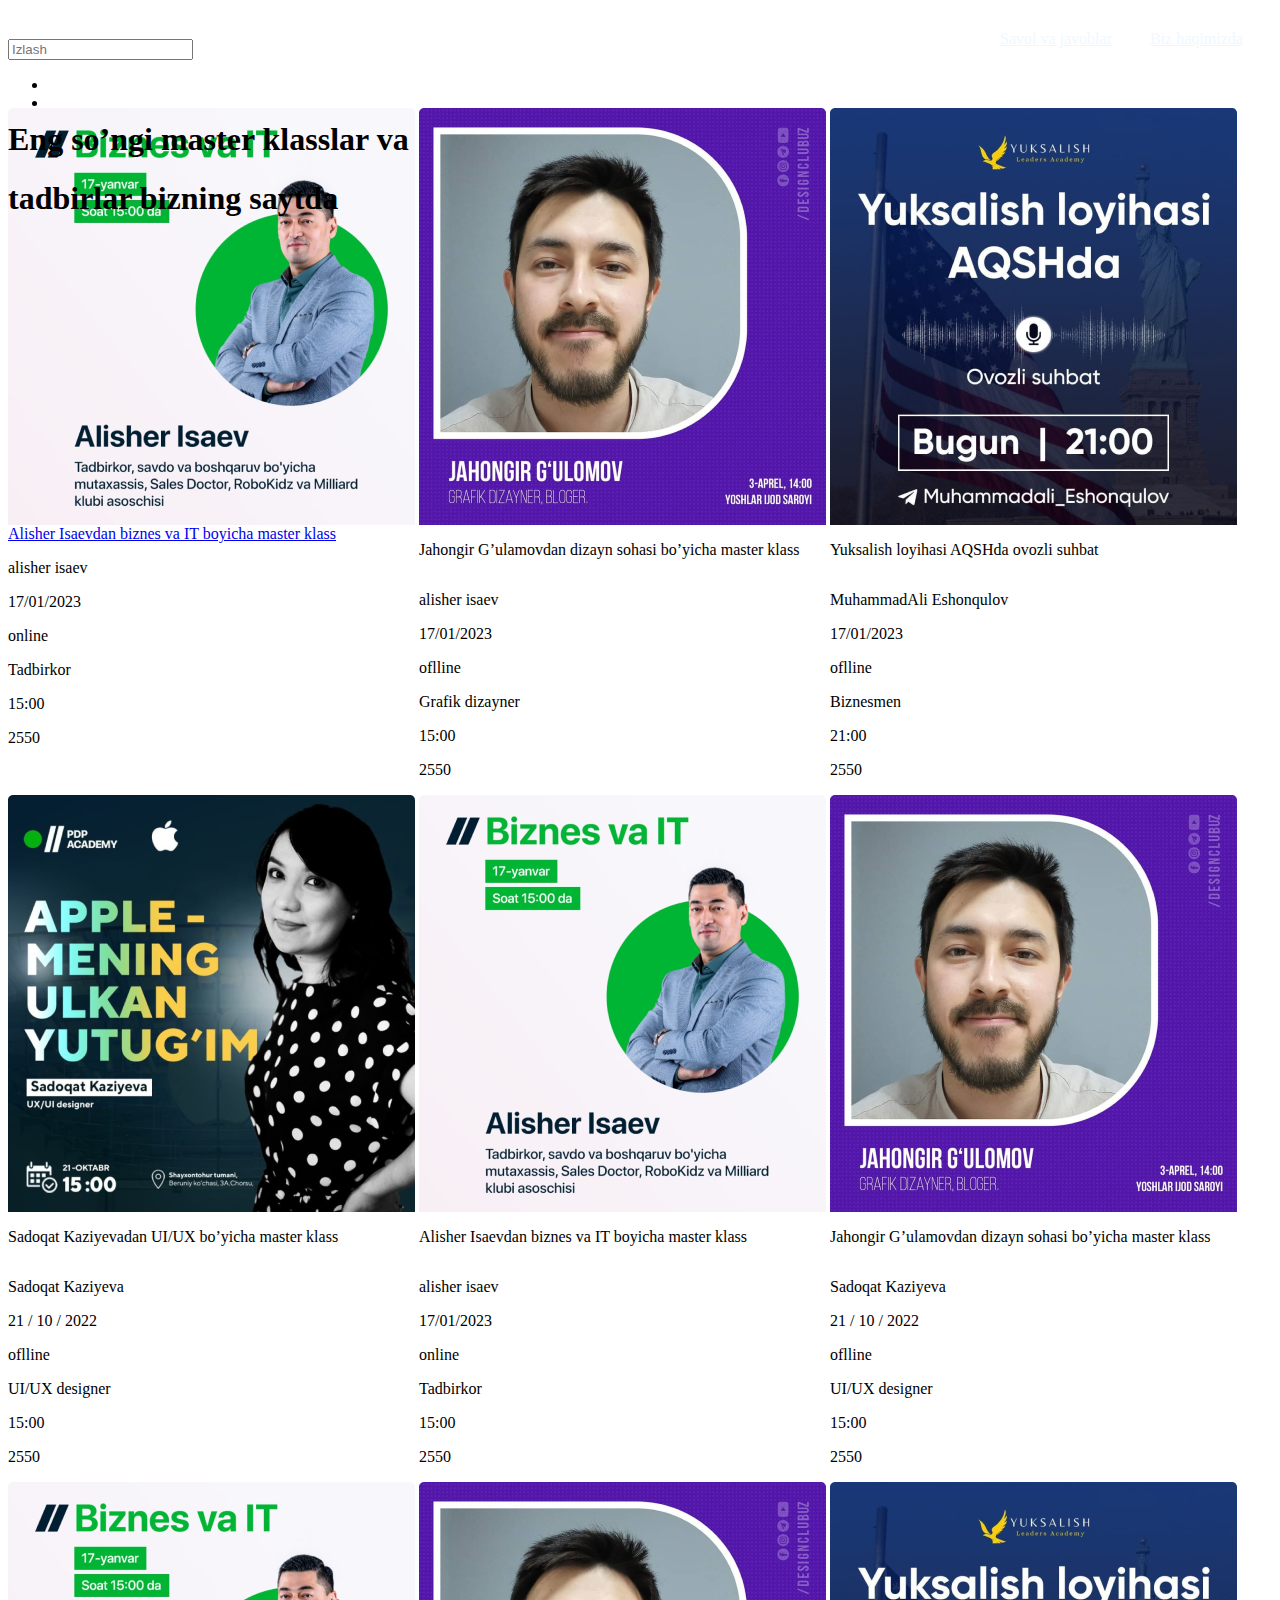
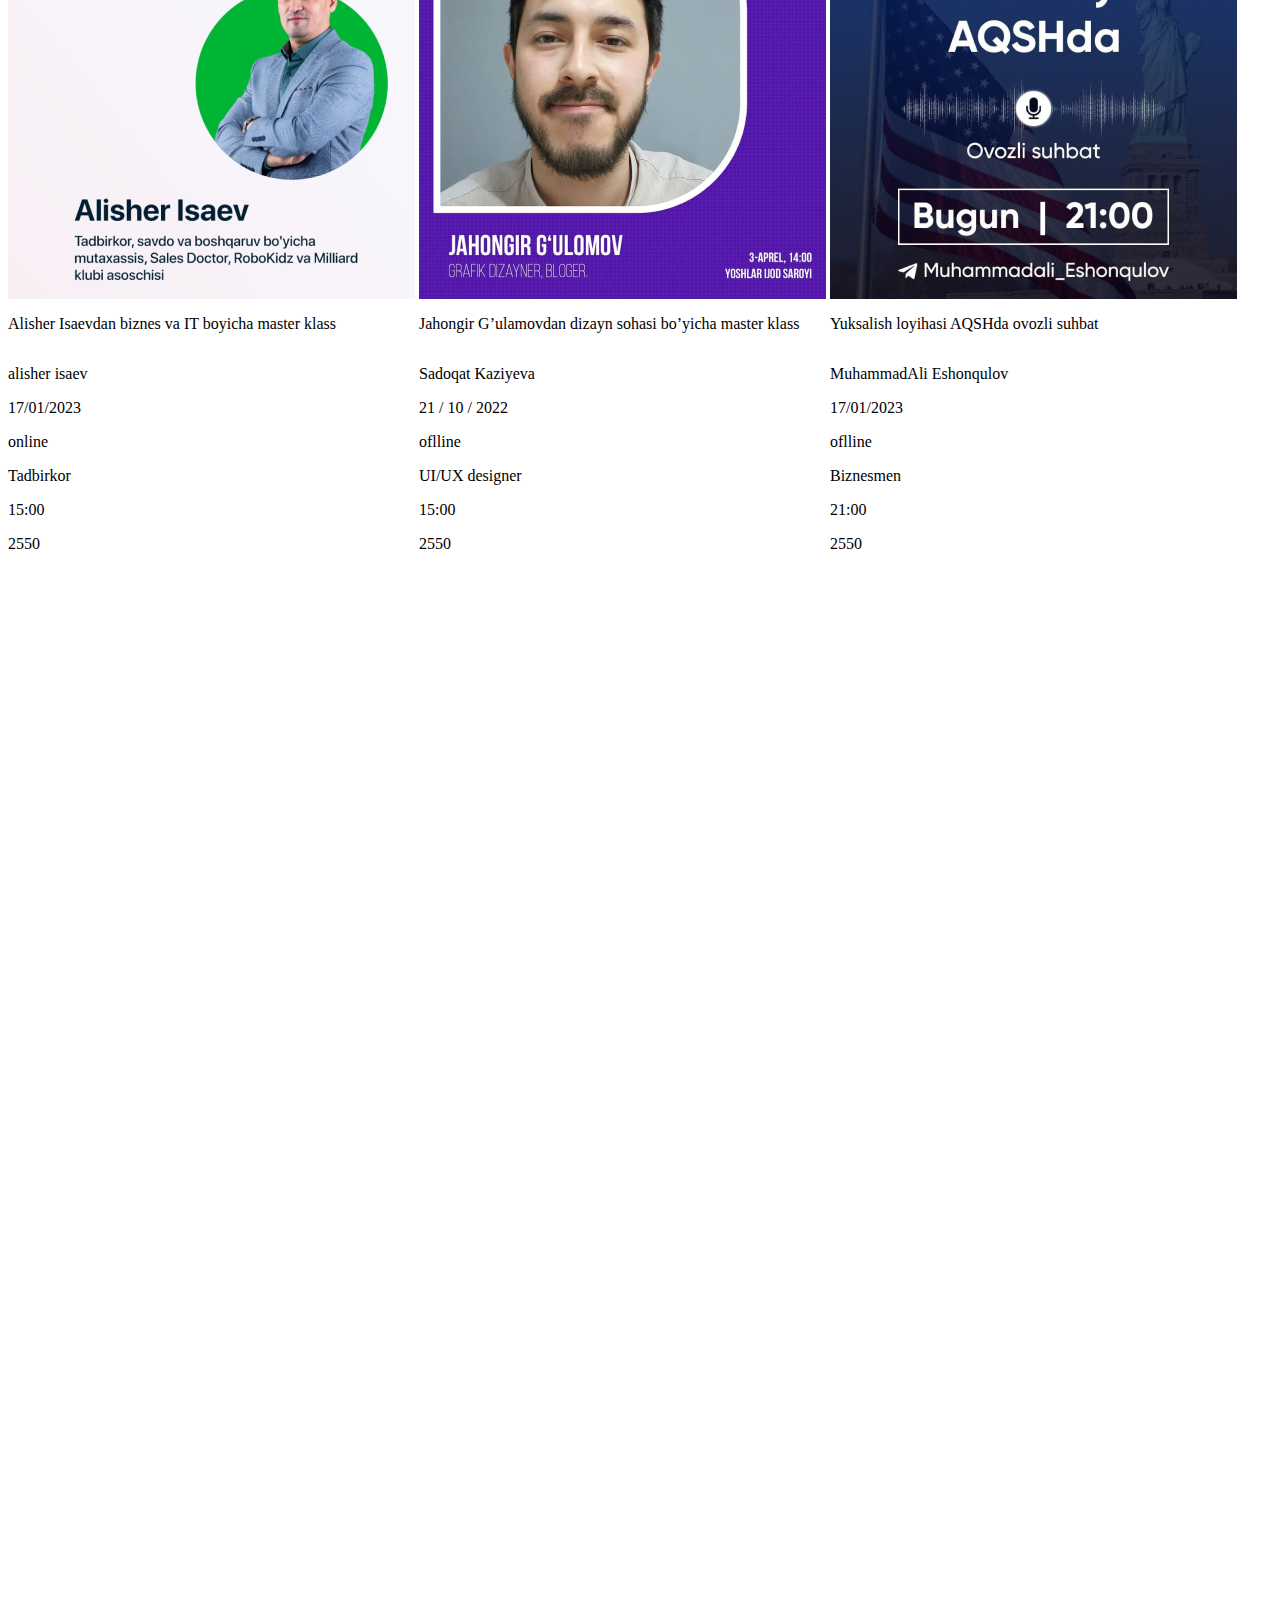
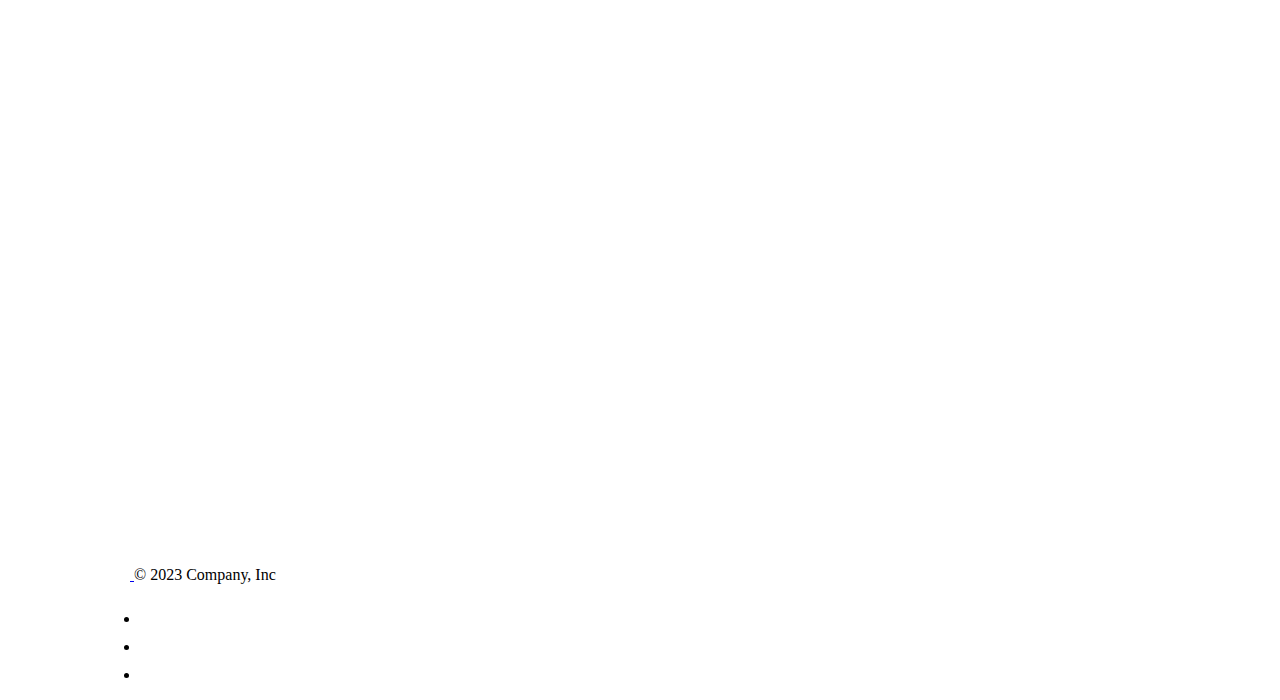
==== index.html @ d79d6d28 "kjdfhvj" ====
<!DOCTYPE html>
<html lang="en">

<head>
    <meta charset="UTF-8" />
    <meta http-equiv="X-UA-Compatible" content="IE=edge" />
    <meta name="viewport" content="width=device-width, initial-scale=1.0" />
    <title>Document</title>
    <link href="https://cdn.jsdelivr.net/npm/bootstrap@5.3.0-alpha3/dist/css/bootstrap.min.css" rel="stylesheet" integrity="sha384-KK94CHFLLe+nY2dmCWGMq91rCGa5gtU4mk92HdvYe+M/SXH301p5ILy+dN9+nJOZ" crossorigin="anonymous">
<link rel="stylesheet" href="style.css">
</head>

<body>
  <header style="width: 100%; height: 100px;" class=" p-3 mb-2 bg-primary">
<img class="top" src="img/Pressa.svg" alt="">

<nav class="navbar  w-25 p-3 position-absolute top-0 start-50 translate-middle-x ">
    <div class="container-fluid ">
      <form class="d-flex " role="search">
        <input class="form-control me-2 p-3 mb-2 bg-primary text-white h-25" type="Izlash" placeholder="Izlash" aria-label="Izlash">
      </form>
    </div>
  </nav>
  <ul class="nav justify-content-end">
    <li class="nav-item">
      <a class="nav-link active text-white biz" aria-current="page" href="polz.html">Biz haqimizda</a>
    </li>
    <li class="nav-item">
      <a class="nav-link text-white savol" href="commets.html">Savol va javoblar</a>
    </li>
  </ul>
  <button type="button" class="btn btn-warning aboab text-white">+E’lon berish</button>
  </header>

<div class="bg-primary pr" style="width: 100%; height: 389px">
    <h1 class="text-white position-absolute  start-50 translate-middle">
        Eng so’ngi master klasslar va
    </h1>
    <h1 class="text-white position-absolute top-50 start-50 translate-middle"> tadbirlar bizning saytda</h1>
</div>
<div class="biba">
  <div class="card_ads_wraper w-[407px] h-[692px]">
    <div class="card">
        <img src="img/дядя-с-хромокеем.png" alt="" width="407" height="417">
        <a href="commets.html"> Alisher Isaevdan biznes va IT boyicha master klass</a>
        <div class="addilustrat grid grid-cols-2">
            <p class="text-ig"><i class="fa-solid fa-user text-[#006AFF]"></i>alisher isaev</p>
            <p class="text-ig"><i class="fa-regular fa-calendar text-[#006AFF]"></i>17/01/2023</p>
            <p class="text-ig"><i class="fa-solid fa-globe text-[#006AFF]"></i>online</p>
            <p class="text-ig"><i class="fa-solid fa-tv text-[#006AFF]"></i>Tadbirkor</p>
            <p class="text-ig"><i class="fa-regular fa-clock text-[#006AFF]"></i>15:00</p>
            <p class="text-ig"><i class="fa-regular fa-eye text-[#006AFF]"></i>2550</p>
        </div>
    </div>
</div>
</div>
<div class="biba">
<div class="card_ads_wraper w-[407px] h-[692px]">
    <div class="card">
        <img src="img/дядя-фиол — копия.png" alt="" width="407" height="417">
        <p class="font-semibold text-[24px] text-[#333333] p-[30px]">Jahongir G’ulamovdan dizayn sohasi bo’yicha master klass</p>
        <div class="addilustrat grid grid-cols-2">
            <p class="text-ig"><i class="fa-solid fa-user text-[#006AFF]"></i>alisher isaev</p>
            <p class="text-ig"><i class="fa-regular fa-calendar text-[#006AFF]"></i>17/01/2023</p>
            <p class="text-ig"><i class="fa-solid fa-globe text-[#006AFF]"></i>oflline</p>
            <p class="text-ig"><i class="fa-solid fa-tv text-[#006AFF]"></i>Grafik dizayner</p>
            <p class="text-ig"><i class="fa-regular fa-clock text-[#006AFF]"></i>15:00</p>
            <p class="text-ig"><i class="fa-regular fa-eye text-[#006AFF]"></i>2550</p>
        </div>
    </div>
</div>
</div>
<div class="biba">
<div class="card_ads_wraper w-[407px] h-[692px]">
    <div class="card">
        <img src="img/ало.png" alt="" width="407" height="417">
        <p class="font-semibold text-[24px] text-[#333333] p-[30px]">Yuksalish loyihasi AQSHda ovozli suhbat</p>
        <div class="addilustrat grid grid-cols-2">
            <p class="text-ig"><i class="fa-solid fa-user text-[#006AFF]"></i>MuhammadAli Eshonqulov</p>
            <p class="text-ig"><i class="fa-regular fa-calendar text-[#006AFF]"></i>17/01/2023</p>
            <p class="text-ig"><i class="fa-solid fa-globe text-[#006AFF]"></i>oflline</p>
            <p class="text-ig"><i class="fa-solid fa-tv text-[#006AFF]"></i>Biznesmen</p>
            <p class="text-ig"><i class="fa-regular fa-clock text-[#006AFF]"></i>21:00</p>
            <p class="text-ig"><i class="fa-regular fa-eye text-[#006AFF]"></i>2550</p>
        </div>
    </div>
</div>
</div>
<div class="biba">
<div class="card_ads_wraper w-[407px] h-[692px]">
    <div class="card">
        <img src="img/тетя-яблоко.png" alt="" width="407" height="417">
        <p class="font-semibold text-[24px] text-[#333333] p-[30px]">Sadoqat Kaziyevadan UI/UX bo’yicha master klass</p>
        <div class="addilustrat grid grid-cols-2">
            <p class="text-ig"><i class="fa-solid fa-user text-[#006AFF]"></i>Sadoqat Kaziyeva</p>
            <p class="text-ig"><i class="fa-regular fa-calendar text-[#006AFF]"></i>21 / 10 / 2022</p>
            <p class="text-ig"><i class="fa-solid fa-globe text-[#006AFF]"></i>oflline</p>
            <p class="text-ig"><i class="fa-solid fa-tv text-[#006AFF]"></i>UI/UX designer</p>
            <p class="text-ig"><i class="fa-regular fa-clock text-[#006AFF]"></i>15:00</p>
            <p class="text-ig"><i class="fa-regular fa-eye text-[#006AFF]"></i>2550</p>
        </div>
    </div>
</div>
</div>
<div class="biba">
<div class="card_ads_wraper w-[407px] h-[692px]">
    <div class="card">
        <img src="img/дядя-с-хромокеем — копия.png" alt="" width="407" height="417">
        <p class="font-semibold text-[24px] text-[#333333] p-[30px]">Alisher Isaevdan biznes va IT boyicha master klass</p>
        <div class="addilustrat grid grid-cols-2">
            <p class="text-ig"><i class="fa-solid fa-user text-[#006AFF]"></i>alisher isaev</p>
            <p class="text-ig"><i class="fa-regular fa-calendar text-[#006AFF]"></i>17/01/2023</p>
            <p class="text-ig"><i class="fa-solid fa-globe text-[#006AFF]"></i>online</p>
            <p class="text-ig"><i class="fa-solid fa-tv text-[#006AFF]"></i>Tadbirkor</p>
            <p class="text-ig"><i class="fa-regular fa-clock text-[#006AFF]"></i>15:00</p>
            <p class="text-ig"><i class="fa-regular fa-eye text-[#006AFF]"></i>2550</p>
        </div>
    </div>
</div>
</div>
<div class="biba">
  <div class="card_ads_wraper w-[407px] h-[692px]">
    <div class="card">
        <img src="img/дядя-фиол — копия.png" alt="" width="407" height="417">
        <p class="font-semibold text-[24px] text-[#333333] p-[30px]">Jahongir G’ulamovdan dizayn sohasi bo’yicha master klass</p>
        <div class="addilustrat grid grid-cols-2">
            <p class="text-ig"><i class="fa-solid fa-user text-[#006AFF]"></i>Sadoqat Kaziyeva</p>
            <p class="text-ig"><i class="fa-regular fa-calendar text-[#006AFF]"></i>21 / 10 / 2022</p>
            <p class="text-ig"><i class="fa-solid fa-globe text-[#006AFF]"></i>oflline</p>
            <p class="text-ig"><i class="fa-solid fa-tv text-[#006AFF]"></i>UI/UX designer</p>
            <p class="text-ig"><i class="fa-regular fa-clock text-[#006AFF]"></i>15:00</p>
            <p class="text-ig"><i class="fa-regular fa-eye text-[#006AFF]"></i>2550</p>
        </div>
    </div>
    </div>
</div>

<div class="biba">
<div class="card_ads_wraper w-[407px] h-[692px]">
<div class="card">
    <img src="img/дядя-с-хромокеем.png" alt="" width="407" height="417">
    <p class="font-semibold text-[24px] text-[#333333] p-[30px]">Alisher Isaevdan biznes va IT boyicha master klass</p>
    <div class="addilustrat grid grid-cols-2">
        <p class="text-ig"><i class="fa-solid fa-user text-[#006AFF]"></i>alisher isaev</p>
        <p class="text-ig"><i class="fa-regular fa-calendar text-[#006AFF]"></i>17/01/2023</p>
        <p class="text-ig"><i class="fa-solid fa-globe text-[#006AFF]"></i>online</p>
        <p class="text-ig"><i class="fa-solid fa-tv text-[#006AFF]"></i>Tadbirkor</p>
        <p class="text-ig"><i class="fa-regular fa-clock text-[#006AFF]"></i>15:00</p>
        <p class="text-ig"><i class="fa-regular fa-eye text-[#006AFF]"></i>2550</p>
    </div>
</div>
</div>
</div>
<div class="biba">
  <div class="card_ads_wraper w-[407px] h-[692px]">
    <div class="card">
    <img src="img/дядя-фиол — копия.png" alt="" width="407" height="417">
    <p class="font-semibold text-[24px] text-[#333333] p-[30px]">Jahongir G’ulamovdan dizayn sohasi bo’yicha master klass</p>
    <div class="addilustrat grid grid-cols-2">
        <p class="text-ig"><i class="fa-solid fa-user text-[#006AFF]"></i>Sadoqat Kaziyeva</p>
        <p class="text-ig"><i class="fa-regular fa-calendar text-[#006AFF]"></i>21 / 10 / 2022</p>
        <p class="text-ig"><i class="fa-solid fa-globe text-[#006AFF]"></i>oflline</p>
        <p class="text-ig"><i class="fa-solid fa-tv text-[#006AFF]"></i>UI/UX designer</p>
        <p class="text-ig"><i class="fa-regular fa-clock text-[#006AFF]"></i>15:00</p>
        <p class="text-ig"><i class="fa-regular fa-eye text-[#006AFF]"></i>2550</p>
    </div>
    </div>
    </div>
    </div>
</div>

<div class="biba">
<div class="card_ads_wraper w-[407px] h-[692px]">
<div class="card">
    <img src="img/ало.png" alt="" width="407" height="417">
    <p class="font-semibold text-[24px] text-[#333333] p-[30px]">Yuksalish loyihasi AQSHda ovozli suhbat</p>
    <div class="addilustrat grid grid-cols-2">
        <p class="text-ig"><i class="fa-solid fa-user text-[#006AFF]"></i>MuhammadAli Eshonqulov</p>
        <p class="text-ig"><i class="fa-regular fa-calendar text-[#006AFF]"></i>17/01/2023</p>
        <p class="text-ig"><i class="fa-solid fa-globe text-[#006AFF]"></i>oflline</p>
        <p class="text-ig"><i class="fa-solid fa-tv text-[#006AFF]"></i>Biznesmen</p>
        <p class="text-ig"><i class="fa-regular fa-clock text-[#006AFF]"></i>21:00</p>
        <p class="text-ig"><i class="fa-regular fa-eye text-[#006AFF]"></i>2550</p>
    </div>
</div>
</div>
<div class="container2">
  <footer class="d-flex flex-wrap justify-content-between align-items-center py-3 my-4 border-top">
    <div class="col-md-4 d-flex align-items-center">
      <a href="/" class="mb-3 me-2 mb-md-0 text-body-secondary text-decoration-none lh-1">
        <svg class="bi" width="30" height="24"><use xlink:href="#bootstrap"></use></svg>
      </a>
      <span class="mb-3 mb-md-0 text-body-secondary">© 2023 Company, Inc</span>
    </div>

    <ul class="nav col-md-4 justify-content-end list-unstyled d-flex">
      <li class="ms-3"><a class="text-body-secondary" href="#"><svg class="bi" width="24" height="24"><use xlink:href="#twitter"></use></svg></a></li>
      <li class="ms-3"><a class="text-body-secondary" href="#"><svg class="bi" width="24" height="24"><use xlink:href="#instagram"></use></svg></a></li>
      <li class="ms-3"><a class="text-body-secondary" href="#"><svg class="bi" width="24" height="24"><use xlink:href="#facebook"></use></svg></a></li>
    </ul>
  </footer>
</div>
      </div>



  <script src="https://cdn.jsdelivr.net/npm/bootstrap@5.3.0-alpha3/dist/js/bootstrap.bundle.min.js" integrity="sha384-ENjdO4Dr2bkBIFxQpeoTz1HIcje39Wm4jDKdf19U8gI4ddQ3GYNS7NTKfAdVQSZe" crossorigin="anonymous"></script>

</body>
</html>
---- style.css ----
.savol{
    position: absolute;
    top: 30px;
    color: aliceblue;
    left: 1000px;
}
.biz{
    position: absolute;
    top: 30px;
    color: aliceblue;
    left: 1150px;
}
.aboab{
    display: flex;
    flex-direction: row;
    justify-content: center;
    align-items: center;
    padding: 15px 20px;
    gap: 5px;
    left: 1320px;
    top: 22px;
    position: absolute;
border: #FE8B37;

    background: #FE8B37;
    border-radius: 4px;    
}
.pr{
    position: absolute;
    top: 100px;
}
.biba{
  display :inline-block;
  
}
.card{
    display: grid;
    top: 600px;
}
.biza{
    position: absolute;
    left: 16.56%;
    right: 70.68%;
    top: 17.38%;
    bottom: 78.99%;
    
    font-family: 'SF Pro Display';
    font-style: normal;
    font-weight: 600;
    font-size: 40px;
    line-height: 48px;
    /* identical to box height */
    
    
    color: #333333;
    
}
.najot{
    position: absolute;
left: 16.56%;
right: 41.82%;
top: 280px;
bottom: 63.87%;

font-family: 'SF Pro Display';
font-style: normal;
font-weight: 400;
font-size: 24px;
line-height: 40px;
/* or 167% */


color: #333333;

}
.talim{
    position: absolute;
left: 16.56%;
right: 40.78%;
top: 480px;
bottom: 23.05%;

font-family: 'SF Pro Display';
font-style: normal;
font-weight: 400;
font-size: 24px;
line-height: 40px;
/* or 167% */


color: #333333;

}
.commets{
    position: absolute;
left: 39.43%;
right: 25.62%;
top: 234px;
bottom: 91.22%;

font-family: 'SF Pro Display';
font-style: normal;
font-weight: 600;
font-size: 40px;
line-height: 56px;
/* or 140% */


color: #333333;

}
.najotta{
    position: absolute;
left: 39.69%;
right: 18.7%;
top: 392px;
bottom: 85.99%;

font-family: 'SF Pro Display';
font-style: normal;
font-weight: 400;
font-size: 24px;
line-height: 40px;
/* or 167% */


color: #333333;
}
.xromo{
    
position: absolute;
width: 764px;
height: 498px;
left: 757px;
top: 566px;

background: url(image.png);
}
.mnoGo{
    
position: absolute;
left: 39.43%;
right: 17.92%;
top: 1104px;
bottom: 58.79%;

font-family: 'SF Pro Display';
font-style: normal;
font-weight: 400;
font-size: 24px;
line-height: 40px;
/* or 167% */


color: #333333;

}
.ost{
    position: absolute;
width: 407px;
height: 142px;
left: 854px;
top: 1903px;

background: #FFFFFF;
border: 1px solid rgba(0, 106, 255, 0.5);
border-radius: 5px;
}
.container{
    width: 2000px;
    height: 4000px;
}
.osta{
    left: 1165px;
    position: absolute;
    top: 2080px;
}
.palka{
    position: absolute;
width: 434px;
height: 0px;
left: 400px;
top: 400px;

opacity: 0.3;
border: 4px solid #333333;
transform: rotate(90deg);
}
.isaevdan{
    position: absolute;
left: 200px;
right: 67.29%;
top: 200px;
bottom: 92.34%;

font-family: 'SF Pro Display';
font-style: normal;
font-weight: 600;
font-size: 24px;
line-height: 34px;
/* or 142% */


color: #333333;


}
.container2{
    position: absolute;
    top: 3756px;
    left: 100px;
}
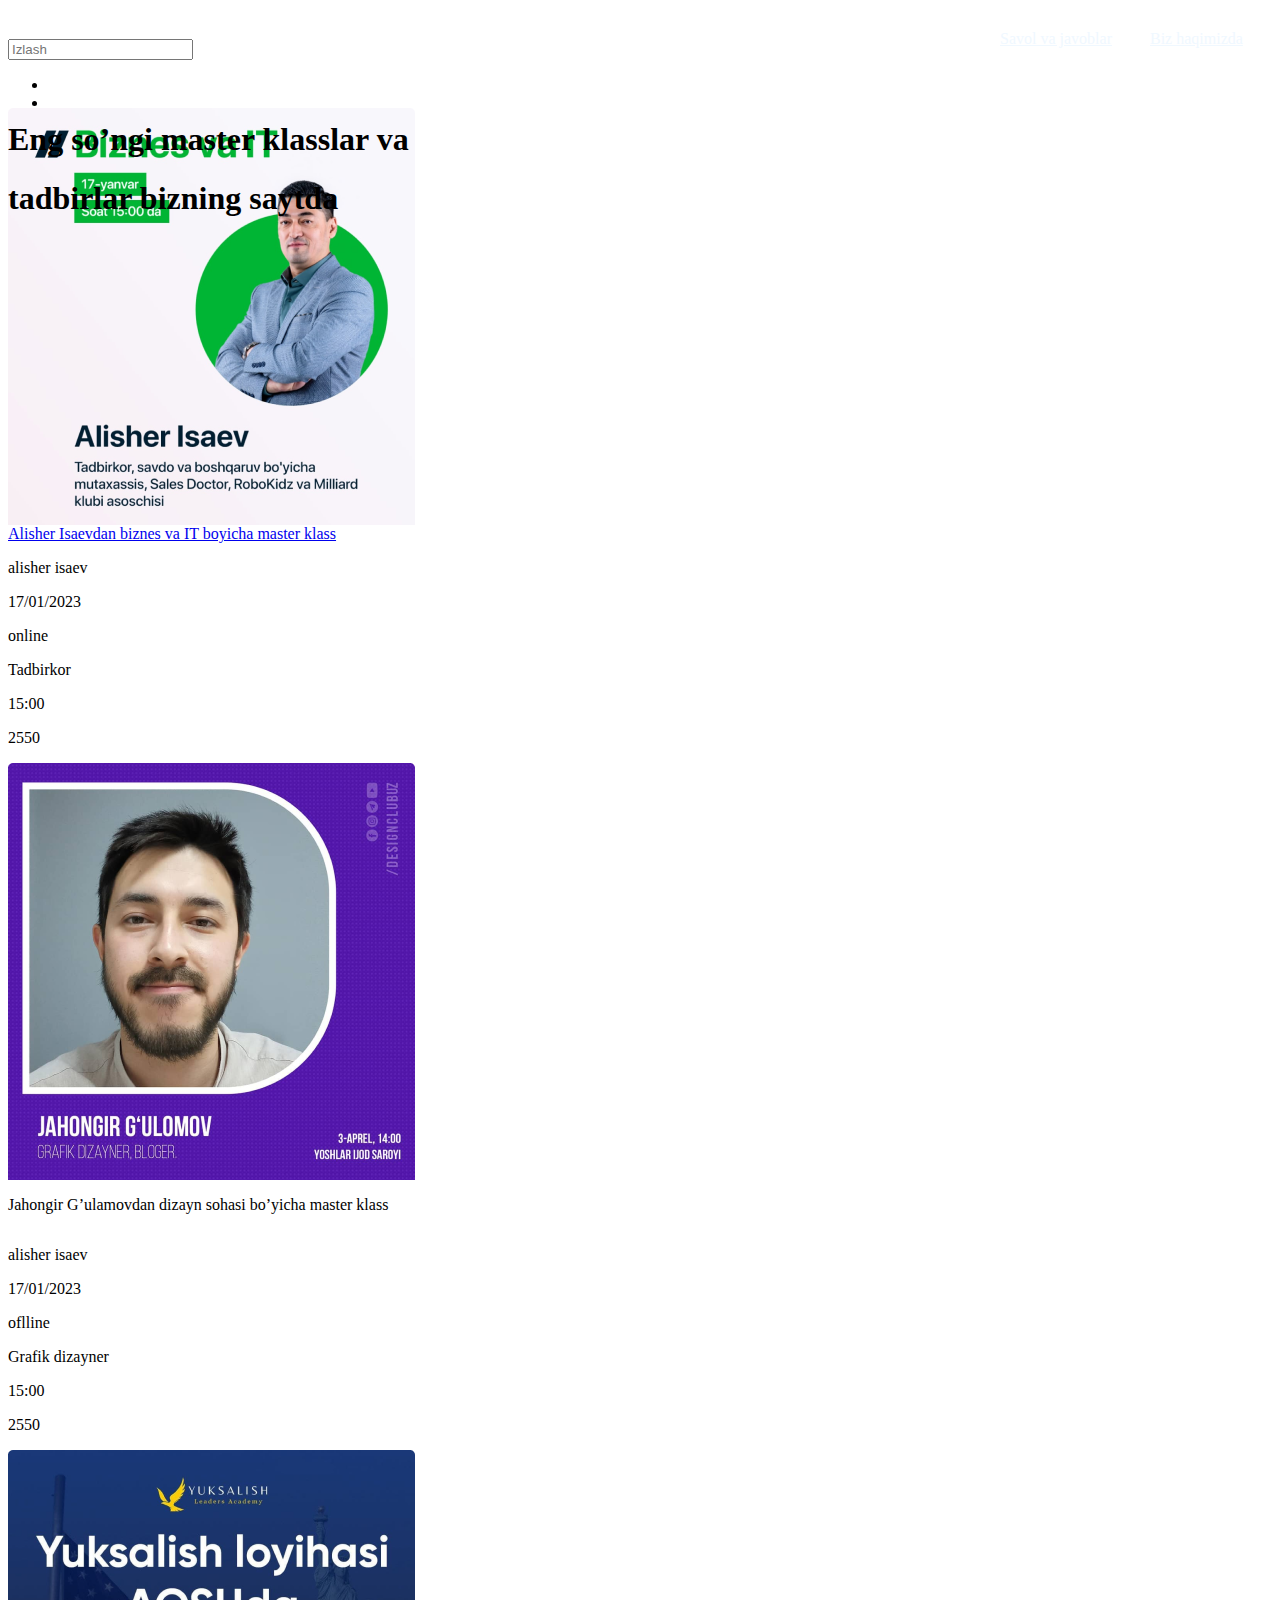
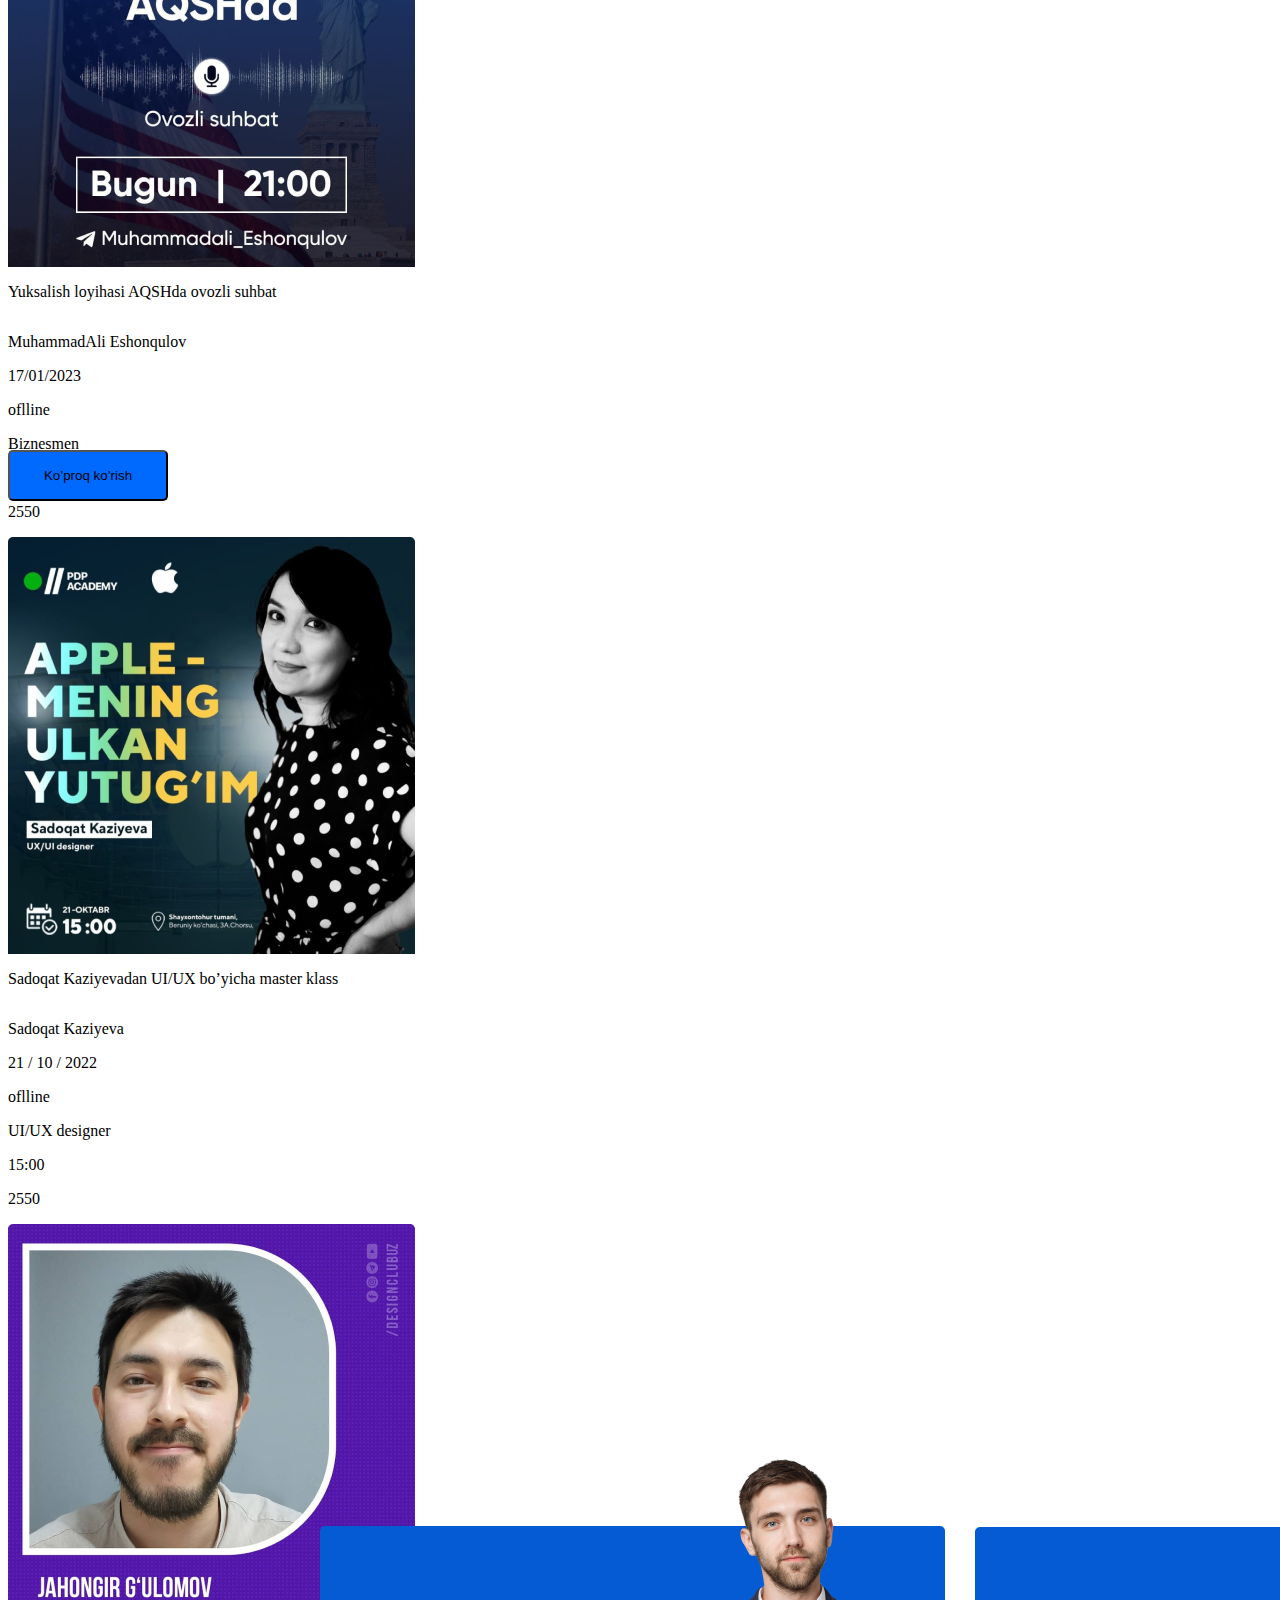
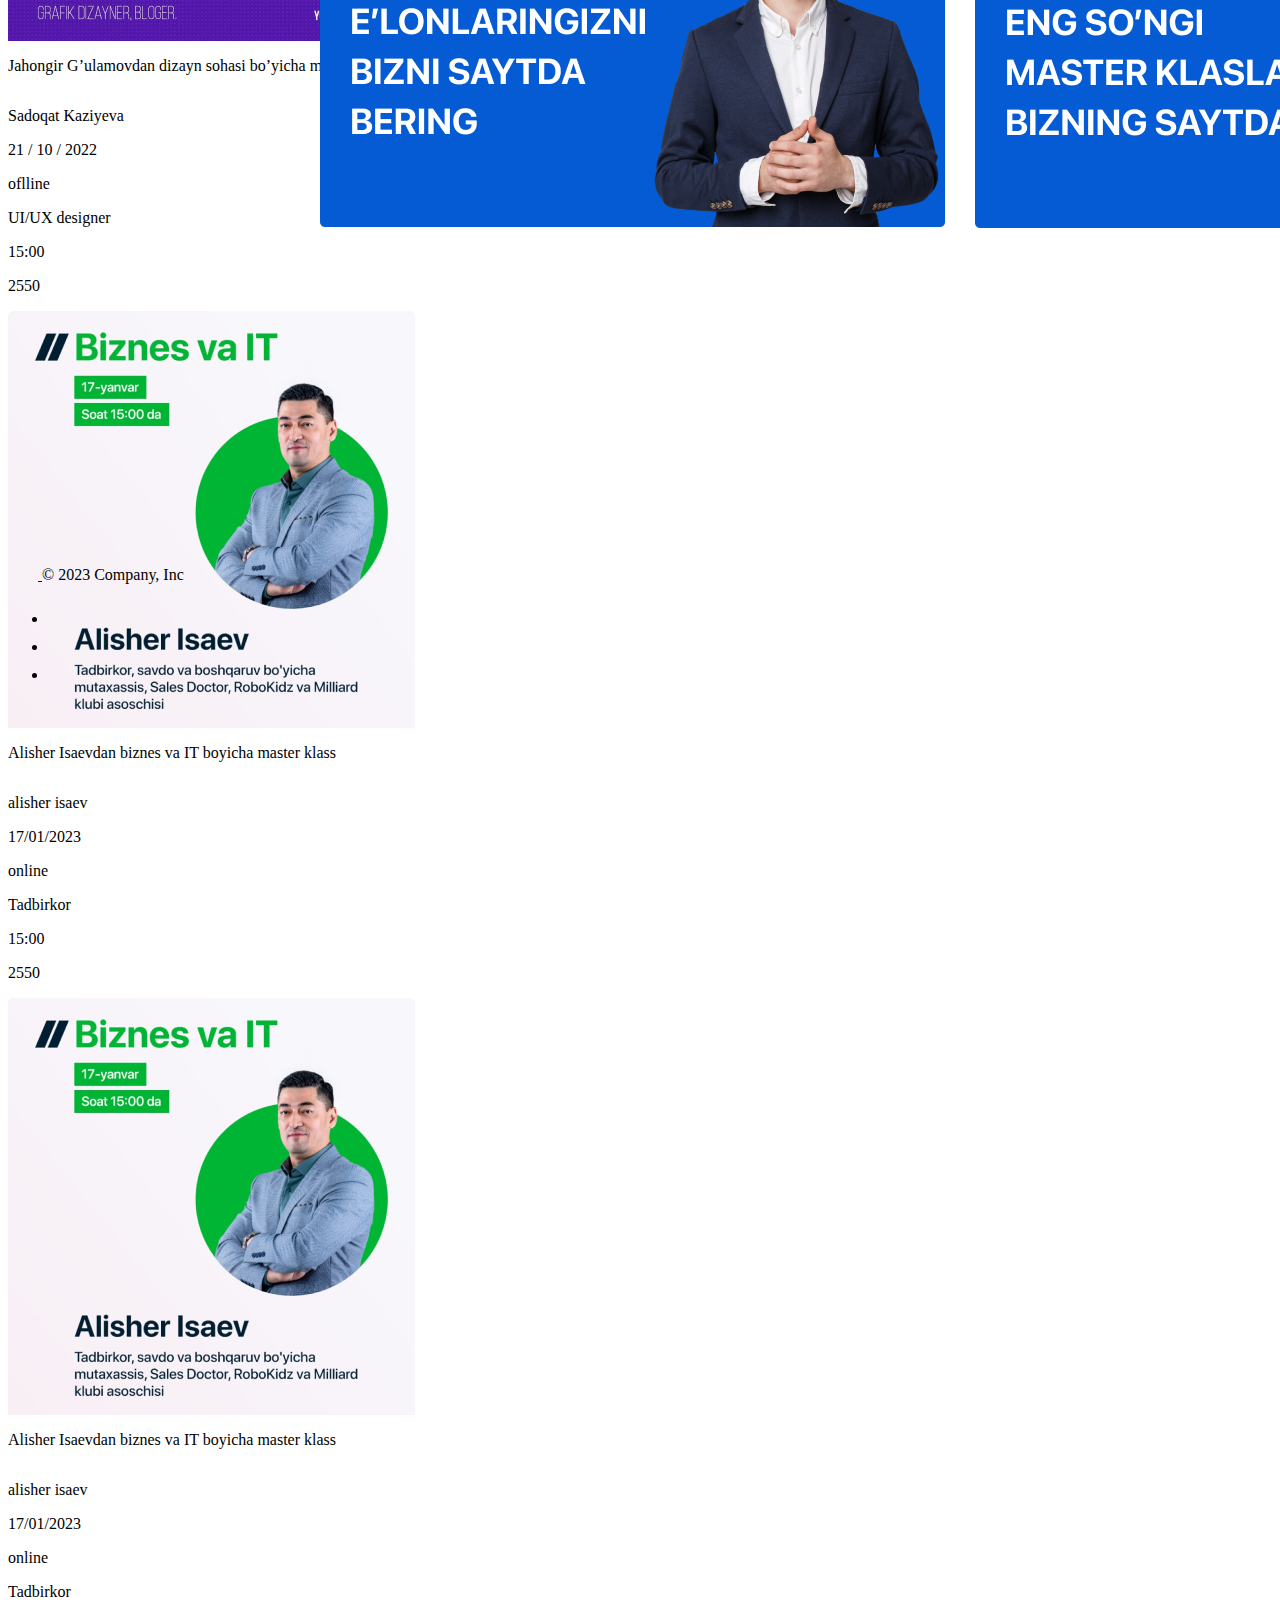
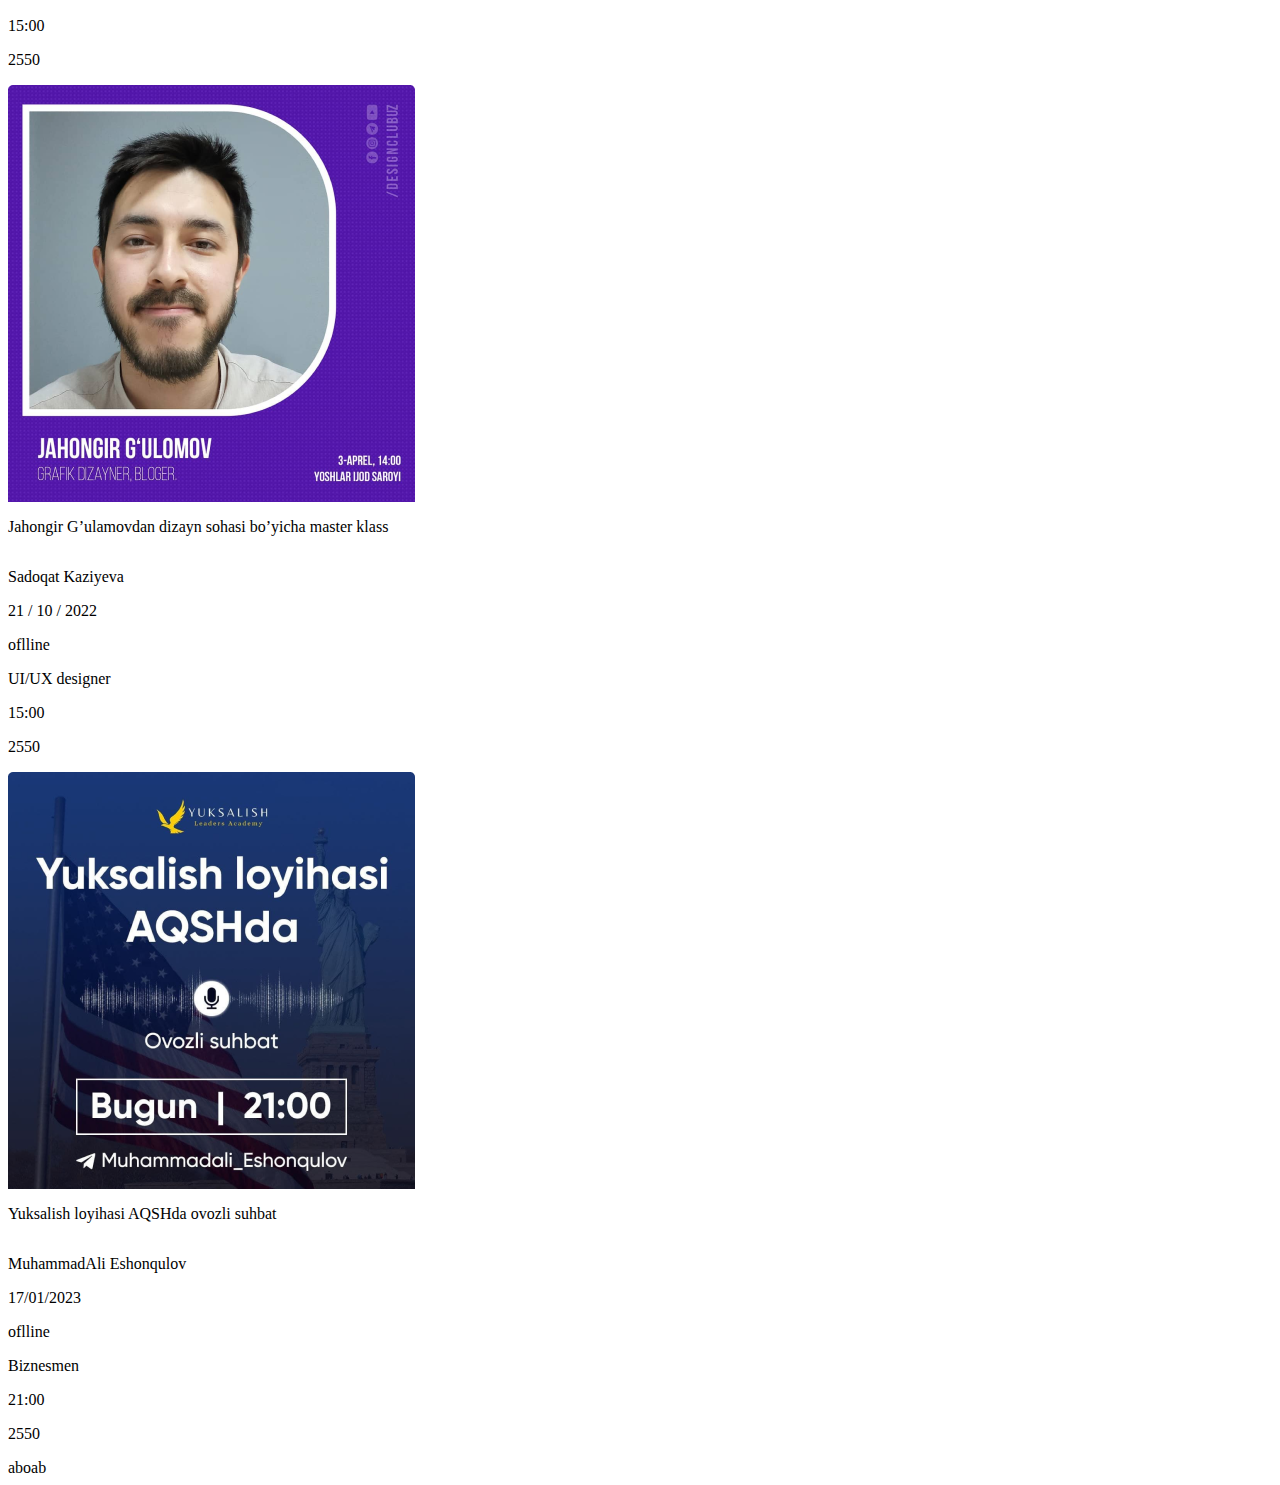
==== commit 09fe63b3: "ldsnhbj" ====
--- a/index.html
+++ b/index.html
@@ -2,209 +2,253 @@
 <html lang="en">
 
 <head>
-    <meta charset="UTF-8" />
-    <meta http-equiv="X-UA-Compatible" content="IE=edge" />
-    <meta name="viewport" content="width=device-width, initial-scale=1.0" />
-    <title>Document</title>
-    <link href="https://cdn.jsdelivr.net/npm/bootstrap@5.3.0-alpha3/dist/css/bootstrap.min.css" rel="stylesheet" integrity="sha384-KK94CHFLLe+nY2dmCWGMq91rCGa5gtU4mk92HdvYe+M/SXH301p5ILy+dN9+nJOZ" crossorigin="anonymous">
-<link rel="stylesheet" href="style.css">
+  <meta charset="UTF-8" />
+  <meta http-equiv="X-UA-Compatible" content="IE=edge" />
+  <meta name="viewport" content="width=device-width, initial-scale=1.0" />
+  <title>Document</title>
+  <link href="https://cdn.jsdelivr.net/npm/bootstrap@5.3.0-alpha3/dist/css/bootstrap.min.css" rel="stylesheet"
+    integrity="sha384-KK94CHFLLe+nY2dmCWGMq91rCGa5gtU4mk92HdvYe+M/SXH301p5ILy+dN9+nJOZ" crossorigin="anonymous">
+  <link rel="stylesheet" href="style.css">
 </head>
 
 <body>
   <header style="width: 100%; height: 100px;" class=" p-3 mb-2 bg-primary">
-<img class="top" src="img/Pressa.svg" alt="">
-
-<nav class="navbar  w-25 p-3 position-absolute top-0 start-50 translate-middle-x ">
-    <div class="container-fluid ">
-      <form class="d-flex " role="search">
-        <input class="form-control me-2 p-3 mb-2 bg-primary text-white h-25" type="Izlash" placeholder="Izlash" aria-label="Izlash">
-      </form>
-    </div>
-  </nav>
-  <ul class="nav justify-content-end">
-    <li class="nav-item">
-      <a class="nav-link active text-white biz" aria-current="page" href="polz.html">Biz haqimizda</a>
-    </li>
-    <li class="nav-item">
-      <a class="nav-link text-white savol" href="commets.html">Savol va javoblar</a>
-    </li>
-  </ul>
-  <button type="button" class="btn btn-warning aboab text-white">+E’lon berish</button>
+    <img class="top" src="img/Pressa.svg" alt="">
+
+    <nav class="navbar  w-25 p-3 position-absolute top-0 start-50 translate-middle-x ">
+      <div class="container-fluid ">
+        <form class="d-flex " role="search">
+          <input class="form-control me-2 p-3 mb-2 bg-primary text-white h-25" type="Izlash" placeholder="Izlash"
+            aria-label="Izlash">
+        </form>
+      </div>
+    </nav>
+    <ul class="nav justify-content-end">
+      <li class="nav-item">
+        <a class="nav-link active text-white biz" aria-current="page" href="polz.html">Biz haqimizda</a>
+      </li>
+      <li class="nav-item">
+        <a class="nav-link text-white savol" href="commets.html">Savol va javoblar</a>
+      </li>
+    </ul>
+    <button type="button" class="btn btn-warning aboab text-white">+E’lon berish</button>
   </header>
 
-<div class="bg-primary pr" style="width: 100%; height: 389px">
+  <div class="bg-primary pr" style="width: 100%; height: 389px">
     <h1 class="text-white position-absolute  start-50 translate-middle">
-        Eng so’ngi master klasslar va
+      Eng so’ngi master klasslar va
     </h1>
     <h1 class="text-white position-absolute top-50 start-50 translate-middle"> tadbirlar bizning saytda</h1>
-</div>
-<div class="biba">
-  <div class="card_ads_wraper w-[407px] h-[692px]">
-    <div class="card">
-        <img src="img/дядя-с-хромокеем.png" alt="" width="407" height="417">
-        <a href="commets.html"> Alisher Isaevdan biznes va IT boyicha master klass</a>
-        <div class="addilustrat grid grid-cols-2">
-            <p class="text-ig"><i class="fa-solid fa-user text-[#006AFF]"></i>alisher isaev</p>
-            <p class="text-ig"><i class="fa-regular fa-calendar text-[#006AFF]"></i>17/01/2023</p>
-            <p class="text-ig"><i class="fa-solid fa-globe text-[#006AFF]"></i>online</p>
-            <p class="text-ig"><i class="fa-solid fa-tv text-[#006AFF]"></i>Tadbirkor</p>
-            <p class="text-ig"><i class="fa-regular fa-clock text-[#006AFF]"></i>15:00</p>
-            <p class="text-ig"><i class="fa-regular fa-eye text-[#006AFF]"></i>2550</p>
-        </div>
-    </div>
-</div>
-</div>
-<div class="biba">
-<div class="card_ads_wraper w-[407px] h-[692px]">
-    <div class="card">
-        <img src="img/дядя-фиол — копия.png" alt="" width="407" height="417">
-        <p class="font-semibold text-[24px] text-[#333333] p-[30px]">Jahongir G’ulamovdan dizayn sohasi bo’yicha master klass</p>
-        <div class="addilustrat grid grid-cols-2">
-            <p class="text-ig"><i class="fa-solid fa-user text-[#006AFF]"></i>alisher isaev</p>
-            <p class="text-ig"><i class="fa-regular fa-calendar text-[#006AFF]"></i>17/01/2023</p>
-            <p class="text-ig"><i class="fa-solid fa-globe text-[#006AFF]"></i>oflline</p>
-            <p class="text-ig"><i class="fa-solid fa-tv text-[#006AFF]"></i>Grafik dizayner</p>
-            <p class="text-ig"><i class="fa-regular fa-clock text-[#006AFF]"></i>15:00</p>
-            <p class="text-ig"><i class="fa-regular fa-eye text-[#006AFF]"></i>2550</p>
-        </div>
-    </div>
-</div>
-</div>
-<div class="biba">
-<div class="card_ads_wraper w-[407px] h-[692px]">
-    <div class="card">
-        <img src="img/ало.png" alt="" width="407" height="417">
-        <p class="font-semibold text-[24px] text-[#333333] p-[30px]">Yuksalish loyihasi AQSHda ovozli suhbat</p>
-        <div class="addilustrat grid grid-cols-2">
-            <p class="text-ig"><i class="fa-solid fa-user text-[#006AFF]"></i>MuhammadAli Eshonqulov</p>
-            <p class="text-ig"><i class="fa-regular fa-calendar text-[#006AFF]"></i>17/01/2023</p>
-            <p class="text-ig"><i class="fa-solid fa-globe text-[#006AFF]"></i>oflline</p>
-            <p class="text-ig"><i class="fa-solid fa-tv text-[#006AFF]"></i>Biznesmen</p>
-            <p class="text-ig"><i class="fa-regular fa-clock text-[#006AFF]"></i>21:00</p>
-            <p class="text-ig"><i class="fa-regular fa-eye text-[#006AFF]"></i>2550</p>
-        </div>
-    </div>
-</div>
-</div>
-<div class="biba">
-<div class="card_ads_wraper w-[407px] h-[692px]">
-    <div class="card">
-        <img src="img/тетя-яблоко.png" alt="" width="407" height="417">
-        <p class="font-semibold text-[24px] text-[#333333] p-[30px]">Sadoqat Kaziyevadan UI/UX bo’yicha master klass</p>
-        <div class="addilustrat grid grid-cols-2">
-            <p class="text-ig"><i class="fa-solid fa-user text-[#006AFF]"></i>Sadoqat Kaziyeva</p>
-            <p class="text-ig"><i class="fa-regular fa-calendar text-[#006AFF]"></i>21 / 10 / 2022</p>
-            <p class="text-ig"><i class="fa-solid fa-globe text-[#006AFF]"></i>oflline</p>
-            <p class="text-ig"><i class="fa-solid fa-tv text-[#006AFF]"></i>UI/UX designer</p>
-            <p class="text-ig"><i class="fa-regular fa-clock text-[#006AFF]"></i>15:00</p>
-            <p class="text-ig"><i class="fa-regular fa-eye text-[#006AFF]"></i>2550</p>
-        </div>
-    </div>
-</div>
-</div>
-<div class="biba">
-<div class="card_ads_wraper w-[407px] h-[692px]">
-    <div class="card">
-        <img src="img/дядя-с-хромокеем — копия.png" alt="" width="407" height="417">
-        <p class="font-semibold text-[24px] text-[#333333] p-[30px]">Alisher Isaevdan biznes va IT boyicha master klass</p>
-        <div class="addilustrat grid grid-cols-2">
-            <p class="text-ig"><i class="fa-solid fa-user text-[#006AFF]"></i>alisher isaev</p>
-            <p class="text-ig"><i class="fa-regular fa-calendar text-[#006AFF]"></i>17/01/2023</p>
-            <p class="text-ig"><i class="fa-solid fa-globe text-[#006AFF]"></i>online</p>
-            <p class="text-ig"><i class="fa-solid fa-tv text-[#006AFF]"></i>Tadbirkor</p>
-            <p class="text-ig"><i class="fa-regular fa-clock text-[#006AFF]"></i>15:00</p>
-            <p class="text-ig"><i class="fa-regular fa-eye text-[#006AFF]"></i>2550</p>
-        </div>
-    </div>
-</div>
-</div>
-<div class="biba">
-  <div class="card_ads_wraper w-[407px] h-[692px]">
-    <div class="card">
-        <img src="img/дядя-фиол — копия.png" alt="" width="407" height="417">
-        <p class="font-semibold text-[24px] text-[#333333] p-[30px]">Jahongir G’ulamovdan dizayn sohasi bo’yicha master klass</p>
-        <div class="addilustrat grid grid-cols-2">
-            <p class="text-ig"><i class="fa-solid fa-user text-[#006AFF]"></i>Sadoqat Kaziyeva</p>
-            <p class="text-ig"><i class="fa-regular fa-calendar text-[#006AFF]"></i>21 / 10 / 2022</p>
-            <p class="text-ig"><i class="fa-solid fa-globe text-[#006AFF]"></i>oflline</p>
-            <p class="text-ig"><i class="fa-solid fa-tv text-[#006AFF]"></i>UI/UX designer</p>
-            <p class="text-ig"><i class="fa-regular fa-clock text-[#006AFF]"></i>15:00</p>
-            <p class="text-ig"><i class="fa-regular fa-eye text-[#006AFF]"></i>2550</p>
-        </div>
-    </div>
-    </div>
-</div>
-
-<div class="biba">
-<div class="card_ads_wraper w-[407px] h-[692px]">
-<div class="card">
-    <img src="img/дядя-с-хромокеем.png" alt="" width="407" height="417">
-    <p class="font-semibold text-[24px] text-[#333333] p-[30px]">Alisher Isaevdan biznes va IT boyicha master klass</p>
-    <div class="addilustrat grid grid-cols-2">
-        <p class="text-ig"><i class="fa-solid fa-user text-[#006AFF]"></i>alisher isaev</p>
-        <p class="text-ig"><i class="fa-regular fa-calendar text-[#006AFF]"></i>17/01/2023</p>
-        <p class="text-ig"><i class="fa-solid fa-globe text-[#006AFF]"></i>online</p>
-        <p class="text-ig"><i class="fa-solid fa-tv text-[#006AFF]"></i>Tadbirkor</p>
-        <p class="text-ig"><i class="fa-regular fa-clock text-[#006AFF]"></i>15:00</p>
-        <p class="text-ig"><i class="fa-regular fa-eye text-[#006AFF]"></i>2550</p>
-    </div>
-</div>
-</div>
-</div>
-<div class="biba">
-  <div class="card_ads_wraper w-[407px] h-[692px]">
-    <div class="card">
-    <img src="img/дядя-фиол — копия.png" alt="" width="407" height="417">
-    <p class="font-semibold text-[24px] text-[#333333] p-[30px]">Jahongir G’ulamovdan dizayn sohasi bo’yicha master klass</p>
-    <div class="addilustrat grid grid-cols-2">
-        <p class="text-ig"><i class="fa-solid fa-user text-[#006AFF]"></i>Sadoqat Kaziyeva</p>
-        <p class="text-ig"><i class="fa-regular fa-calendar text-[#006AFF]"></i>21 / 10 / 2022</p>
-        <p class="text-ig"><i class="fa-solid fa-globe text-[#006AFF]"></i>oflline</p>
-        <p class="text-ig"><i class="fa-solid fa-tv text-[#006AFF]"></i>UI/UX designer</p>
-        <p class="text-ig"><i class="fa-regular fa-clock text-[#006AFF]"></i>15:00</p>
-        <p class="text-ig"><i class="fa-regular fa-eye text-[#006AFF]"></i>2550</p>
-    </div>
-    </div>
-    </div>
-    </div>
-</div>
-
-<div class="biba">
-<div class="card_ads_wraper w-[407px] h-[692px]">
-<div class="card">
-    <img src="img/ало.png" alt="" width="407" height="417">
-    <p class="font-semibold text-[24px] text-[#333333] p-[30px]">Yuksalish loyihasi AQSHda ovozli suhbat</p>
-    <div class="addilustrat grid grid-cols-2">
-        <p class="text-ig"><i class="fa-solid fa-user text-[#006AFF]"></i>MuhammadAli Eshonqulov</p>
-        <p class="text-ig"><i class="fa-regular fa-calendar text-[#006AFF]"></i>17/01/2023</p>
-        <p class="text-ig"><i class="fa-solid fa-globe text-[#006AFF]"></i>oflline</p>
-        <p class="text-ig"><i class="fa-solid fa-tv text-[#006AFF]"></i>Biznesmen</p>
-        <p class="text-ig"><i class="fa-regular fa-clock text-[#006AFF]"></i>21:00</p>
-        <p class="text-ig"><i class="fa-regular fa-eye text-[#006AFF]"></i>2550</p>
-    </div>
-</div>
-</div>
-<div class="container2">
-  <footer class="d-flex flex-wrap justify-content-between align-items-center py-3 my-4 border-top">
-    <div class="col-md-4 d-flex align-items-center">
-      <a href="/" class="mb-3 me-2 mb-md-0 text-body-secondary text-decoration-none lh-1">
-        <svg class="bi" width="30" height="24"><use xlink:href="#bootstrap"></use></svg>
-      </a>
-      <span class="mb-3 mb-md-0 text-body-secondary">© 2023 Company, Inc</span>
-    </div>
-
-    <ul class="nav col-md-4 justify-content-end list-unstyled d-flex">
-      <li class="ms-3"><a class="text-body-secondary" href="#"><svg class="bi" width="24" height="24"><use xlink:href="#twitter"></use></svg></a></li>
-      <li class="ms-3"><a class="text-body-secondary" href="#"><svg class="bi" width="24" height="24"><use xlink:href="#instagram"></use></svg></a></li>
-      <li class="ms-3"><a class="text-body-secondary" href="#"><svg class="bi" width="24" height="24"><use xlink:href="#facebook"></use></svg></a></li>
-    </ul>
-  </footer>
-</div>
-      </div>
-
-
-
-  <script src="https://cdn.jsdelivr.net/npm/bootstrap@5.3.0-alpha3/dist/js/bootstrap.bundle.min.js" integrity="sha384-ENjdO4Dr2bkBIFxQpeoTz1HIcje39Wm4jDKdf19U8gI4ddQ3GYNS7NTKfAdVQSZe" crossorigin="anonymous"></script>
-
+  </div>
+  <div class="d-grid col -0">
+    <div class="row">
+      <div class="col">
+        <div class="biba">
+          <div class="card_ads_wraper w-[407px] h-[692px]">
+            <div class="card">
+              <img src="img/дядя-с-хромокеем.png" alt="" width="407" height="417">
+              <a href="commets.html"> Alisher Isaevdan biznes va IT boyicha master klass</a>
+              <div class="addilustrat grid grid-cols-2">
+                <p class="text-ig"><i class="fa-solid fa-user text-[#006AFF]"></i>alisher isaev</p>
+                <p class="text-ig"><i class="fa-regular fa-calendar text-[#006AFF]"></i>17/01/2023</p>
+                <p class="text-ig"><i class="fa-solid fa-globe text-[#006AFF]"></i>online</p>
+                <p class="text-ig"><i class="fa-solid fa-tv text-[#006AFF]"></i>Tadbirkor</p>
+                <p class="text-ig"><i class="fa-regular fa-clock text-[#006AFF]"></i>15:00</p>
+                <p class="text-ig"><i class="fa-regular fa-eye text-[#006AFF]"></i>2550</p>
+              </div>
+            </div>
+          </div>
+        </div>    
+        </div>
+        
+      <div class="col">
+        <div class="biba">
+          <div class="card_ads_wraper w-[407px] h-[692px]">
+            <div class="card">
+              <img src="img/дядя-фиол — копия.png" alt="" width="407" height="417">
+              <p class="font-semibold text-[24px] text-[#333333] p-[30px]">Jahongir G’ulamovdan dizayn sohasi bo’yicha master
+                klass</p>
+              <div class="addilustrat grid grid-cols-2">
+                <p class="text-ig"><i class="fa-solid fa-user text-[#006AFF]"></i>alisher isaev</p>
+                <p class="text-ig"><i class="fa-regular fa-calendar text-[#006AFF]"></i>17/01/2023</p>
+                <p class="text-ig"><i class="fa-solid fa-globe text-[#006AFF]"></i>oflline</p>
+                <p class="text-ig"><i class="fa-solid fa-tv text-[#006AFF]"></i>Grafik dizayner</p>
+                <p class="text-ig"><i class="fa-regular fa-clock text-[#006AFF]"></i>15:00</p>
+                <p class="text-ig"><i class="fa-regular fa-eye text-[#006AFF]"></i>2550</p>
+              </div>
+            </div>
+          </div>
+        </div>
+      </div>
+      <div class="col">
+        <div class="biba">
+          <div class="card_ads_wraper w-[407px] h-[692px]">
+            <div class="card">
+              <img src="img/ало.png" alt="" width="407" height="417">
+              <p class="font-semibold text-[24px] text-[#333333] p-[30px]">Yuksalish loyihasi AQSHda ovozli suhbat</p>
+              <div class="addilustrat grid grid-cols-2">
+                <p class="text-ig"><i class="fa-solid fa-user text-[#006AFF]"></i>MuhammadAli Eshonqulov</p>
+                <p class="text-ig"><i class="fa-regular fa-calendar text-[#006AFF]"></i>17/01/2023</p>
+                <p class="text-ig"><i class="fa-solid fa-globe text-[#006AFF]"></i>oflline</p>
+                <p class="text-ig"><i class="fa-solid fa-tv text-[#006AFF]"></i>Biznesmen</p>
+                <p class="text-ig"><i class="fa-regular fa-clock text-[#006AFF]"></i>21:00</p>
+                <p class="text-ig"><i class="fa-regular fa-eye text-[#006AFF]"></i>2550</p>
+              </div>
+            </div>
+          </div>
+        </div>
+      </div>
+    </div>
+    <div class="row">
+      <div class="col">
+        <div class="biba">
+          <div class="card_ads_wraper w-[407px] h-[692px]">
+            <div class="card">
+              <img src="img/тетя-яблоко.png" alt="" width="407" height="417">
+              <p class="font-semibold text-[24px] text-[#333333] p-[30px]">Sadoqat Kaziyevadan UI/UX bo’yicha master klass</p>
+              <div class="addilustrat grid grid-cols-2">
+                <p class="text-ig"><i class="fa-solid fa-user text-[#006AFF]"></i>Sadoqat Kaziyeva</p>
+                <p class="text-ig"><i class="fa-regular fa-calendar text-[#006AFF]"></i>21 / 10 / 2022</p>
+                <p class="text-ig"><i class="fa-solid fa-globe text-[#006AFF]"></i>oflline</p>
+                <p class="text-ig"><i class="fa-solid fa-tv text-[#006AFF]"></i>UI/UX designer</p>
+                <p class="text-ig"><i class="fa-regular fa-clock text-[#006AFF]"></i>15:00</p>
+                <p class="text-ig"><i class="fa-regular fa-eye text-[#006AFF]"></i>2550</p>
+              </div>
+            </div>
+          </div>
+        </div>
+      </div>
+      <div class="col">
+        <div class="biba">
+          <div class="card_ads_wraper w-[407px] h-[692px]">
+            <div class="card">
+              <img src="img/дядя-фиол — копия.png" alt="" width="407" height="417">
+              <p class="font-semibold text-[24px] text-[#333333] p-[30px]">Jahongir G’ulamovdan dizayn sohasi bo’yicha master
+                klass</p>
+              <div class="addilustrat grid grid-cols-2">
+                <p class="text-ig"><i class="fa-solid fa-user text-[#006AFF]"></i>Sadoqat Kaziyeva</p>
+                <p class="text-ig"><i class="fa-regular fa-calendar text-[#006AFF]"></i>21 / 10 / 2022</p>
+                <p class="text-ig"><i class="fa-solid fa-globe text-[#006AFF]"></i>oflline</p>
+                <p class="text-ig"><i class="fa-solid fa-tv text-[#006AFF]"></i>UI/UX designer</p>
+                <p class="text-ig"><i class="fa-regular fa-clock text-[#006AFF]"></i>15:00</p>
+                <p class="text-ig"><i class="fa-regular fa-eye text-[#006AFF]"></i>2550</p>
+              </div>
+            </div>
+          </div>
+        </div>
+      </div>
+      <div class="col">
+        <div class="biba">
+          <div class="card_ads_wraper w-[407px] h-[692px]">
+            <div class="card">
+              <img src="img/дядя-с-хромокеем.png" alt="" width="407" height="417">
+              <p class="font-semibold text-[24px] text-[#333333] p-[30px]">Alisher Isaevdan biznes va IT boyicha master klass
+              </p>
+              <div class="addilustrat grid grid-cols-2">
+                <p class="text-ig"><i class="fa-solid fa-user text-[#006AFF]"></i>alisher isaev</p>
+                <p class="text-ig"><i class="fa-regular fa-calendar text-[#006AFF]"></i>17/01/2023</p>
+                <p class="text-ig"><i class="fa-solid fa-globe text-[#006AFF]"></i>online</p>
+                <p class="text-ig"><i class="fa-solid fa-tv text-[#006AFF]"></i>Tadbirkor</p>
+                <p class="text-ig"><i class="fa-regular fa-clock text-[#006AFF]"></i>15:00</p>
+                <p class="text-ig"><i class="fa-regular fa-eye text-[#006AFF]"></i>2550</p>
+              </div>
+            </div>
+          </div>
+        </div>
+      </div>
+    </div>
+    <div class="row">
+      <div class="col">
+        <div class="biba">
+          <div class="card_ads_wraper w-[407px] h-[692px]">
+            <div class="card">
+              <img src="img/дядя-с-хромокеем.png" alt="" width="407" height="417">
+              <p class="font-semibold text-[24px] text-[#333333] p-[30px]">Alisher Isaevdan biznes va IT boyicha master klass
+              </p>
+              <div class="addilustrat grid grid-cols-2">
+                <p class="text-ig"><i class="fa-solid fa-user text-[#006AFF]"></i>alisher isaev</p>
+                <p class="text-ig"><i class="fa-regular fa-calendar text-[#006AFF]"></i>17/01/2023</p>
+                <p class="text-ig"><i class="fa-solid fa-globe text-[#006AFF]"></i>online</p>
+                <p class="text-ig"><i class="fa-solid fa-tv text-[#006AFF]"></i>Tadbirkor</p>
+                <p class="text-ig"><i class="fa-regular fa-clock text-[#006AFF]"></i>15:00</p>
+                <p class="text-ig"><i class="fa-regular fa-eye text-[#006AFF]"></i>2550</p>
+              </div>
+            </div>
+          </div>
+        </div>
+      </div>
+      <div class="col">
+        <div class="biba">
+          <div class="card_ads_wraper w-[407px] h-[692px]">
+            <div class="card">
+              <img src="img/дядя-фиол — копия.png" alt="" width="407" height="417">
+              <p class="font-semibold text-[24px] text-[#333333] p-[30px]">Jahongir G’ulamovdan dizayn sohasi bo’yicha master
+                klass</p>
+              <div class="addilustrat grid grid-cols-2">
+                <p class="text-ig"><i class="fa-solid fa-user text-[#006AFF]"></i>Sadoqat Kaziyeva</p>
+                <p class="text-ig"><i class="fa-regular fa-calendar text-[#006AFF]"></i>21 / 10 / 2022</p>
+                <p class="text-ig"><i class="fa-solid fa-globe text-[#006AFF]"></i>oflline</p>
+                <p class="text-ig"><i class="fa-solid fa-tv text-[#006AFF]"></i>UI/UX designer</p>
+                <p class="text-ig"><i class="fa-regular fa-clock text-[#006AFF]"></i>15:00</p>
+                <p class="text-ig"><i class="fa-regular fa-eye text-[#006AFF]"></i>2550</p>
+              </div>
+            </div>
+          </div>
+        </div>
+      </div>
+      <div class="col">
+        <div class="biba">
+          <div class="card_ads_wraper w-[407px] h-[692px]">
+            <div class="card">
+              <img src="img/ало.png" alt="" width="407" height="417">
+              <p class="font-semibold text-[24px] text-[#333333] p-[30px]">Yuksalish loyihasi AQSHda ovozli suhbat</p>
+              <div class="addilustrat grid grid-cols-2">
+                <p class="text-ig"><i class="fa-solid fa-user text-[#006AFF]"></i>MuhammadAli Eshonqulov</p>
+                <p class="text-ig"><i class="fa-regular fa-calendar text-[#006AFF]"></i>17/01/2023</p>
+                <p class="text-ig"><i class="fa-solid fa-globe text-[#006AFF]"></i>oflline</p>
+                <p class="text-ig"><i class="fa-solid fa-tv text-[#006AFF]"></i>Biznesmen</p>
+                <p class="text-ig"><i class="fa-regular fa-clock text-[#006AFF]"></i>21:00</p>
+                <p class="text-ig"><i class="fa-regular fa-eye text-[#006AFF]"></i>2550</p>
+              </div>
+            </div>
+          </div>
+      </div>
+    </div>
+      <div class="container2">
+        <footer class="d-flex flex-wrap justify-content-between align-items-center py-3 my-4 border-top bg-primary">
+          <div class="col-md-4 d-flex align-items-center">
+            <a href="/" class="mb-3 me-2 mb-md-0 text-body-secondary text-decoration-none lh-1">
+              <svg class="bi" width="30" height="24">
+                <use xlink:href="#bootstrap"></use>
+              </svg>
+            </a>
+            <span class="mb-3 mb-md-0 text-body-secondary">© 2023 Company, Inc</span>
+          </div>
+          <ul class="nav col-md-4 justify-content-end list-unstyled d-flex">
+            <li class="ms-3"><a class="text-body-secondary" href="#"><svg class="bi" width="24" height="24">
+                  <use xlink:href="#twitter"></use>
+                </svg></a></li>
+            <li class="ms-3"><a class="text-body-secondary" href="#"><svg class="bi" width="24" height="24">
+                  <use xlink:href="#instagram"></use>
+                </svg></a></li>
+            <li class="ms-3"><a class="text-body-secondary" href="#"><svg class="bi" width="24" height="24">
+                  <use xlink:href="#facebook"></use>
+                </svg></a></li>
+          </ul>
+        </footer>
+      </div>
+    </div>
+  </div>
+  <div class="position-absolute top-100 start-50 translate-middle"><button type="button" class="btn btn-primary aboba1">Ko’proq ko’rish</button></div>
+
+ 
+  <img class="aboba2" src="img/Group 218.png" alt="">
+ <img class="aboba3" src="img/Group 219.png" alt="">
+
+  <script src="https://cdn.jsdelivr.net/npm/bootstrap@5.3.0-alpha3/dist/js/bootstrap.bundle.min.js"
+    integrity="sha384-ENjdO4Dr2bkBIFxQpeoTz1HIcje39Wm4jDKdf19U8gI4ddQ3GYNS7NTKfAdVQSZe"
+    crossorigin="anonymous"></script>
+aboab
 </body>
-</html>
+
+</html>--- a/style.css
+++ b/style.css
@@ -1,3 +1,4 @@
+@include media-breakpoint-up(sm) { .savol .aboab .aboba3 .aboba2 abbr }
 .savol{
     position: absolute;
     top: 30px;
@@ -129,9 +130,9 @@
 .xromo{
     
 position: absolute;
-width: 764px;
+width: 600px;
 height: 498px;
-left: 757px;
+left: 670px;
 top: 566px;
 
 background: url(image.png);
@@ -208,5 +209,68 @@
 .container2{
     position: absolute;
     top: 3756px;
-    left: 100px;
-}+  
+}
+.aboba1{
+    display: flex;
+    flex-direction: row;
+    justify-content: center;
+    align-items: center;
+    padding: 15px 20px;
+    gap: 10px;
+    
+    position: absolute;
+    width: 160px;
+    height: 51px; 
+   
+    top: 2050px;
+    
+    background: #006AFF;
+    border-radius: 5px;
+}
+.aboba2{
+    position: absolute;
+    top: 3050px;
+    left: 320px;
+}
+.aboba3{
+    position: absolute;
+    top: 3035px;
+    left: 975px;
+}
+.baza1{
+    position: absolute;
+width: 36px;
+height: 19px;
+left: 250px;
+top: 139px;
+
+font-family: 'SF Pro Display';
+font-style: normal;
+font-weight: 400;
+font-size: 16px;
+line-height: 19px;
+/* identical to box height */
+
+
+color: #000000;
+
+opacity: 0.5;
+}
+.baza2{
+    position: absolute;
+
+left: 300px;
+top: 139px;
+
+font-family: 'SF Pro Display';
+font-style: normal;
+font-weight: 400;
+font-size: 16px;
+line-height: 19px;
+/* identical to box height */
+
+
+color: #000000;
+
+}
